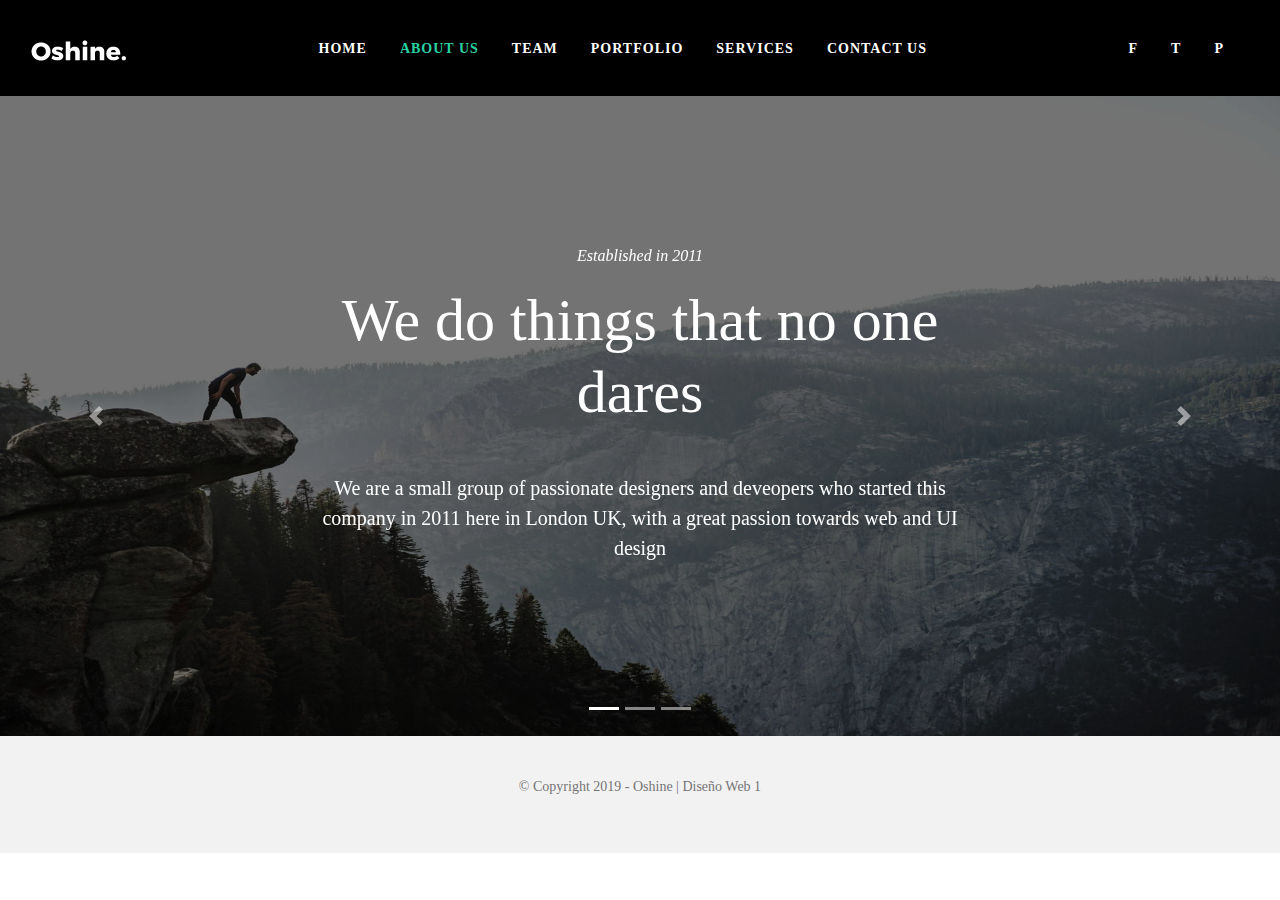
==== about-us.html @ 5960d0e1 "Add files via upload" ====
<!doctype html>
<html>
<head>
<meta charset="utf-8">
<meta name="viewport" content="width=device-width, initial-scale=1.0">
<title>About Us - Oshine 33</title>
<link href="css/bootstrap.min.css" rel="stylesheet">
<link href="css/bootstrap-custom.css" rel="stylesheet">
<link href="css/style.css" rel="stylesheet">
</head>

<body>
    
    <header>
        <div class="container-fluid">
            <nav class="navbar navbar-expand-lg navbar-light bg-light">
    <a class="navbar-brand" href="index.html">
    <img src="img/oshine-min-logo-white.png" class="img-fluid" alt="logo oshine">
    </a>
  <button class="navbar-toggler" type="button" data-toggle="collapse" data-target="#navbar" aria-controls="navbar" aria-expanded="false" aria-label="Toggle navigation">
    <span class="navbar-toggler-icon"></span>
  </button>

  <div class="collapse navbar-collapse" id="navbar">
    <ul class="navbar-nav ml-auto">
      <li class="nav-item">
        <a class="nav-link" href="index.html">Home <span class="sr-only">(current)</span></a>
      </li>
      <li class="nav-item active">
        <a class="nav-link" href="about-us.html">About Us</a>
      </li>
      <li class="nav-item">
        <a class="nav-link" href="#">Team</a>
      </li>
      <li class="nav-item">
        <a class="nav-link" href="#">Portfolio</a>
      </li>
      <li class="nav-item">
        <a class="nav-link" href="#">Services</a>
      </li>
      <li class="nav-item">
        <a class="nav-link" href="#">Contact Us</a>
      </li>
    </ul>
      
    <ul class="navbar-nav ml-auto">
        <li class="nav-item">
            <a class="nav-link" href="#">F</a>
        </li>
        <li class="nav-item">
            <a class="nav-link" href="#">T</a>
        </li>
        <li class="nav-item">
            <a class="nav-link" href="#">P</a>
        </li>
    </ul>

  </div>
</nav>
        </div>
    </header>
    
    
    <section id="slides">
        <div id="carouselExampleIndicators" class="carousel slide" data-ride="carousel">
  <ol class="carousel-indicators">
    <li data-target="#carouselExampleIndicators" data-slide-to="0" class="active"></li>
    <li data-target="#carouselExampleIndicators" data-slide-to="1"></li>
    <li data-target="#carouselExampleIndicators" data-slide-to="2"></li>
  </ol>
  <div class="carousel-inner">
      
    <div class="carousel-item active">
        <div class="slide-overlay"></div>
        <img class="d-block w-100" src="img/hero-about.jpg" alt="First slide">
        <article class="carousel-caption">
            <p class="tag">Established in 2011</p>
            <h1>We do things that no one dares</h1>
            <p class="sub">We are a small group of passionate designers and deveopers who started this company in 2011 here in London UK, with a great passion towards web and UI design</p>
        </article>
    </div>
    <div class="carousel-item">
        <div class="slide-overlay"></div>
        <img class="d-block w-100" src="img/hero-about.jpg" alt="Second slide">
        <article class="carousel-caption">
            <p class="tag">Established in 2011</p>
            <h1>We do things that no one dares</h1>
            <p class="sub">We are a small group of passionate designers and deveopers who started this company in 2011 here in London UK, with a great passion towards web and UI design</p>
        </article>
    </div>
    <div class="carousel-item">
        <div class="slide-overlay"></div>
        <img class="d-block w-100" src="img/hero-about.jpg" alt="Third slide">
        <article class="carousel-caption">
            <p class="tag">Established in 2011</p>
            <h1>We do things that no one dares</h1>
            <p class="sub">We are a small group of passionate designers and deveopers who started this company in 2011 here in London UK, with a great passion towards web and UI design</p>
        </article>
    </div>
  </div>
  <a class="carousel-control-prev" href="#carouselExampleIndicators" role="button" data-slide="prev">
    <span class="carousel-control-prev-icon" aria-hidden="true"></span>
    <span class="sr-only">Previous</span>
  </a>
  <a class="carousel-control-next" href="#carouselExampleIndicators" role="button" data-slide="next">
    <span class="carousel-control-next-icon" aria-hidden="true"></span>
    <span class="sr-only">Next</span>
  </a>
</div>
    </section>
    
    
    <footer>
        <div class="container">
            <p>&copy; Copyright 2019 - Oshine | Diseño Web 1</p>
        </div>
    </footer> 
    
    
    <script src="js/jquery.min.js"></script>
    <script src="js/bootstrap.min.js"></script>
    
</body>
</html>
---- css/style.css ----
body{
    font-family: Segoe UI;
    font-size: 14px;
    color: #808080;
}
header{
    background-color: #000;
    padding: 20px 0;
}

#home{
    background-image: url("../img/hero-home.jpg");
    background-size: cover;
    background-position: top center;
    padding: 10% 0;
    color: #fff;
}
#home h1{
    font-size: 60px;
    font-weight: 300;
}
#home h1 span{
    display: block;
    font-weight: 400;
}
#home p{
    font-size: 20px;
}

.btn-light{
    border-radius: 0;
    padding: 15px 40px;
}
.btn{
    text-transform: uppercase;
    font-size: 13px;
    letter-spacing: 1px;
}

.section{
    padding: 80px 0;
}
.titulo{
    font-size: 38px;
    color: #222;
    text-align: center;
    margin-bottom: 20px;
}
.subtitulo{
    font-size: 14px;
    font-style: italic;
    color: #757575;
    text-align: center;
    margin-bottom: 20px;
}
#testimonials{
    background-color: #f2f2f2;
}

.testimonial-info{
    background-color: #fff;
    padding: 35px 25px;
    text-align: center;
    margin-top: 40px;
    border-radius: 8px;
    border: 1px solid #ddd;
    border-bottom-left-radius: 0;
}
.testimonial-info p{
    margin-top: 50px;
    margin-bottom: 25px;
    font-size: 16px;
}
.testimonial-info h4{
    color: #222;
    font-size: 14px;
    text-transform: uppercase;
    font-weight: 500;
    letter-spacing: 1px;
}
.testimonial-info h5{
    color: #757575;
    font-size: 14px;
    font-style: italic;
}

.bg-blue{
    background-color: #258edf;
    color: #fff;
}
.bg-blue h5{
    color: #fff;
}
#testimonials article:nth-child(2) .testimonial-info{
    background-color: #258edf;
    color: #fff;
}
#testimonials article:nth-child(3) .testimonial-info{
    background-color: #000;
    color: #fff;
}


#touch{
    background-image: url("../img/bg-action.jpeg");
    background-size: cover;
    background-position: center;
    color: #fff;
    position: relative;
}
#touch::before{
    content: '';
    position: absolute;
    width: 100%;
    height: 100%;
    background-color: rgba(0,0,0,0.80);
    top: 0;
    z-index: 0;
    opacity: 1;
}
.overlay{
    position: absolute;
    width: 100%;
    height: 100%;
    background-color: rgba(0,0,0,0.80);
    top: 0;
    left: 0;
    z-index: 0;
}

#slides .tag{
    font-size: 16px;
    font-style: italic;
}
#slides .sub{
    font-size: 20px;    
}
#slides h1{
    font-size: 60px;
    font-weight: 300;
    margin-bottom: 45px;
}

#slides .carousel-item img{
    height: 640px;
}

#slides .carousel-caption{
    top:20%;    
    width: 50%;
    margin: 0 auto;
}

.slide-overlay{
    position: absolute;
    top: 0;
    left: 0;
    width: 100%;
    height: 100%;
    background-color: rgba(0,0,0,0.55);
}








footer{
    background-color: #f2f2f2;
    color: #757575;
    text-align: center;
    padding: 40px 0;
}
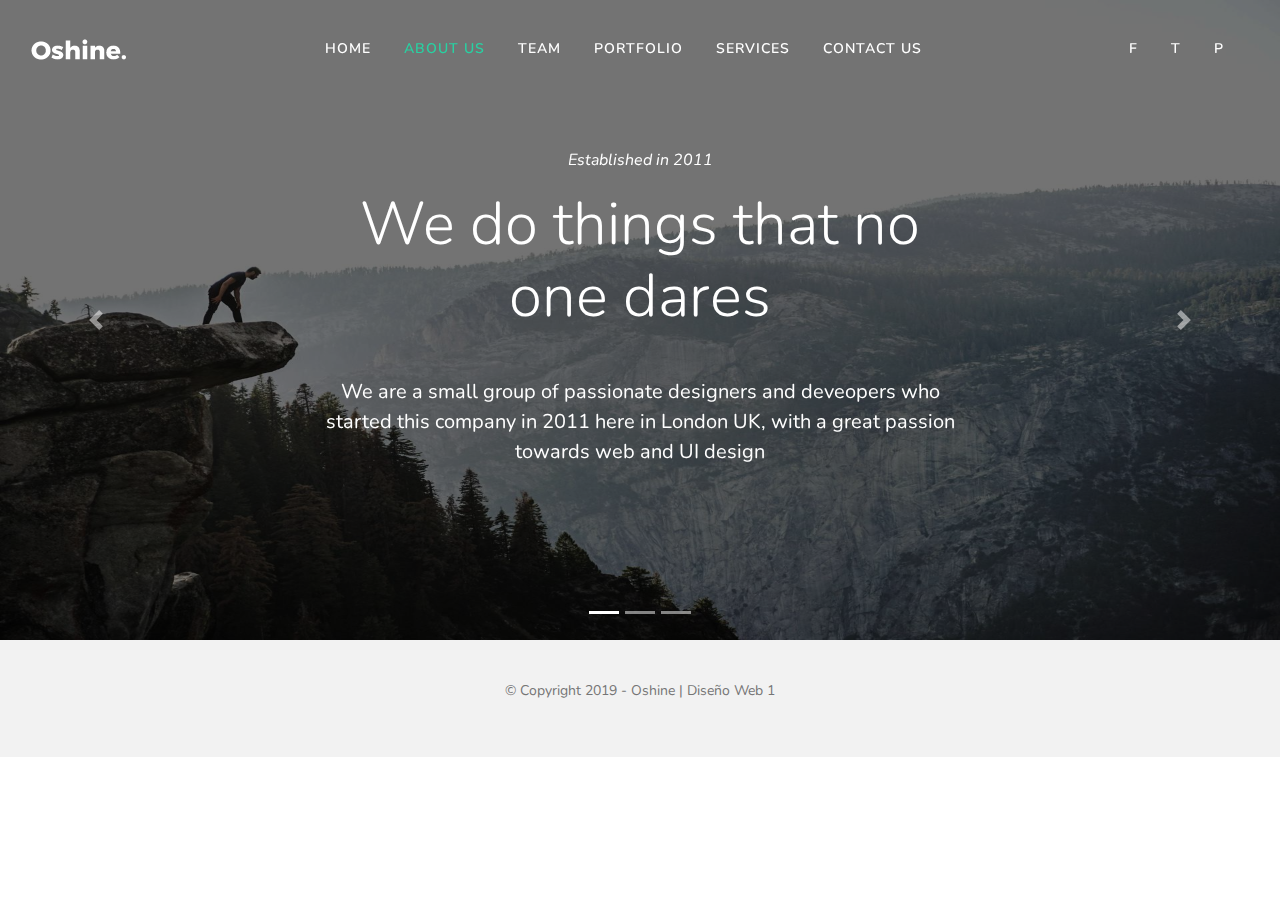
==== commit 2a32ff12: "Add files via upload" ====
--- a/about-us.html
+++ b/about-us.html
@@ -120,5 +120,16 @@
     <script src="js/jquery.min.js"></script>
     <script src="js/bootstrap.min.js"></script>
     
+        <!-- Global site tag (gtag.js) - Google Analytics -->
+<script async src="https://www.googletagmanager.com/gtag/js?id=UA-146943387-1"></script>
+<script>
+  window.dataLayer = window.dataLayer || [];
+  function gtag(){dataLayer.push(arguments);}
+  gtag('js', new Date());
+
+  gtag('config', 'UA-146943387-1');
+</script>
+
+    
 </body>
 </html>
--- a/css/style.css
+++ b/css/style.css
@@ -1,19 +1,35 @@
+@import url('https://fonts.googleapis.com/css?family=Crimson+Text:400,400i,600,600i|Nunito:300,400,600,800&display=swap');
+@font-face {
+    font-family: 'Roboto';
+    src: url(../fonts/Roboto-Regular.woff);
+    src: url(../fonts/Roboto-Regular.woff2);
+    src: url(../fonts/Roboto-Regular.eot);
+    src: url(../fonts/Roboto-Regular.ttf);
+}
+@font-face {
+    font-family: 'GoBold';
+    src: url("../fonts/Gobold-Regular.otf") format("opentype");
+}
 body{
-    font-family: Segoe UI;
+    font-family: 'Nunito', sans-serif;
     font-size: 14px;
     color: #808080;
 }
 header{
-    background-color: #000;
+    background-color: transparent;
     padding: 20px 0;
+    position: absolute;
+    width: 100%;
+    z-index: 1000;
 }
 
 #home{
-    background-image: url("../img/hero-home.jpg");
     background-size: cover;
-    background-position: top center;
+    background-position: center;
     padding: 10% 0;
     color: #fff;
+    position: relative;
+    height: 100vh;
 }
 #home h1{
     font-size: 60px;
@@ -26,6 +42,18 @@
 #home p{
     font-size: 20px;
 }
+#home .subtitulo{
+    color: #fff;
+}
+.bg-home{
+    background-image: url("../img/hero-home.jpg");
+    height: 100vh;
+}
+.bg-contact{
+    background-image: url("../img/bg-contact.jpeg");
+    height: 60vh !important;
+}
+
 
 .btn-light{
     border-radius: 0;
@@ -47,6 +75,7 @@
     margin-bottom: 20px;
 }
 .subtitulo{
+    font-family: 'Crimson Text', serif;
     font-size: 14px;
     font-style: italic;
     color: #757575;
@@ -161,7 +190,112 @@
 }
 
 
-
+.work{
+    position: relative;
+    overflow: hidden;
+}
+.work-fondo{
+    position: absolute;
+    top: 0;
+    left: 0;
+    width: 100%;
+    height: 100%;
+    background-color: #28D1A2;
+    opacity: 0;
+    transition: all 0.4s ease-in;
+    z-index: 10;
+
+}
+.work-texto{
+    position: absolute;
+    top: 50%;
+    left: 50%;
+    transform: translate(-50%, -50%);
+    color: #fff;
+    text-align: center;
+    opacity: 0;
+    transition: all 0.4s ease-in;
+    z-index: 20;
+}
+.work-texto h5{
+    text-transform: uppercase;
+    font-weight: 600;
+    letter-spacing: 2px;
+    font-size: 14px;
+}
+.work-texto h6{
+    font-weight: 600;
+    font-size: 14px;
+}
+.work:hover .work-fondo,
+.work:hover .work-texto{
+    opacity: 1;
+    transition: all 0.4s ease-in;
+}
+
+.work-frame{
+    position: absolute;
+    top: 0;
+    padding: 5px;
+    width: 100%;
+    height: 100%;
+}
+.work-bottom{
+    position: absolute;
+    width: 100%;
+    background-color: #000;
+    color: #fff;
+    bottom: 0;
+    text-align: center;
+    padding: 5px 0;
+}
+
+.work:hover .work-bottom{
+    background-color: #28D1A2;
+}
+
+
+.overlay{
+    position: absolute;
+    top: 0;
+    width: 100%;
+    height: 100%;
+    background-color: rgba(0,0,0,0.40);
+    padding: 10% 0;
+}
+
+.work:hover img{
+    transform: scale(1.5);
+    transition: all 1s ease-in-out;
+    filter: blur(0px);
+}
+.work img{
+    transition: all 1s ease-in-out;
+    filter: blur(5px);
+    filter: grayscale(1);
+}
+
+
+h4{
+    text-transform: uppercase;
+    color: #404040;
+    font-size: 14px;
+    letter-spacing: 1px;
+    font-weight: 400;
+}
+
+.navbar-nav .fab{
+    background-color: #28D1A2;
+    border-radius: 100%;
+    width: 30px;
+    height: 30px;
+    line-height: 30px;
+    text-align: center;
+    color: #fff;
+}
+.navbar-nav .fab:hover{
+     color: #000;   
+}
 
 
 
